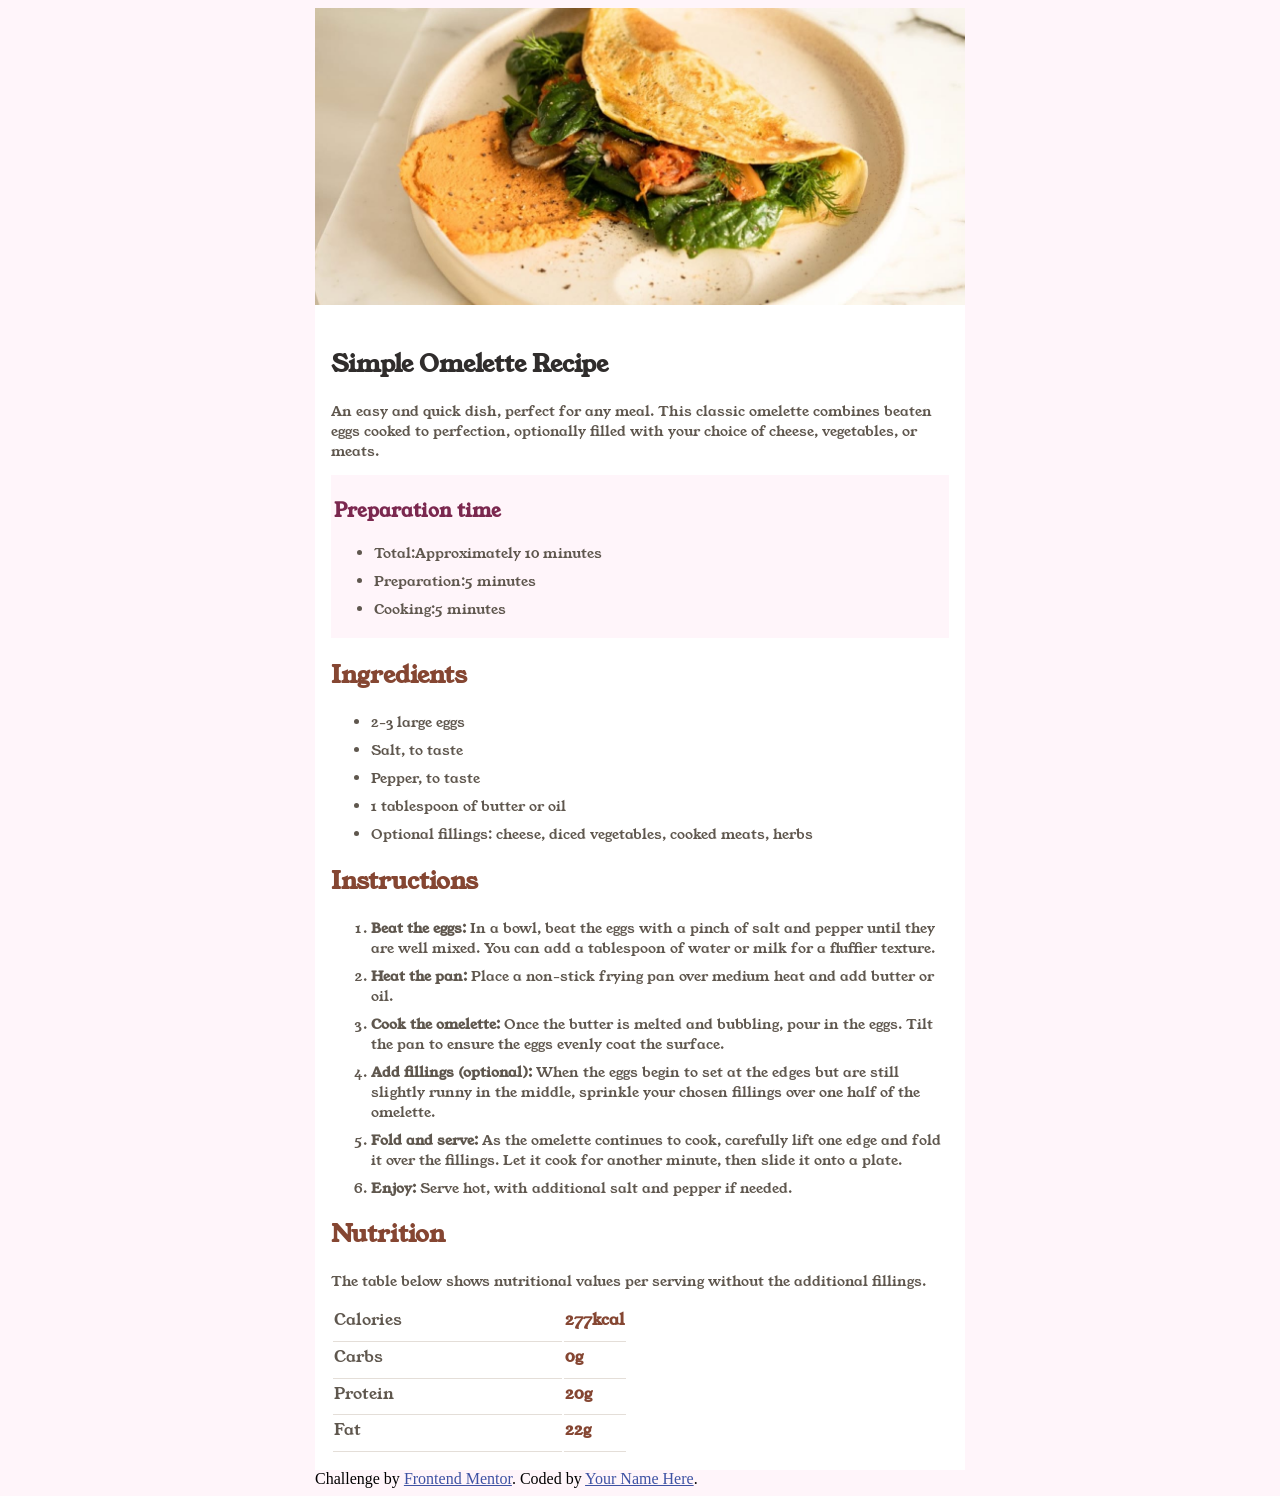
==== index.html @ c18b60cf "TypeAnyName" ====
<!DOCTYPE html>
<html lang="en">

<head>
  <meta charset="UTF-8">
  <meta name="viewport" content="width=device-width, initial-scale=1.0">
  <!-- displays site properly based on user's device -->

  <link rel="icon" type="image/png" sizes="32x32" href="./assets/images/favicon-32x32.png">

  <title>Frontend Mentor | Recipe page</title>
  <link rel="preconnect" href="https://fonts.googleapis.com">
<link rel="preconnect" href="https://fonts.gstatic.com" crossorigin>
<link href="https://fonts.googleapis.com/css2?family=Young+Serif&display=swap" rel="stylesheet">

 <link rel="stylesheet" href="style.css">
</head>

<body>
  <main>
    <img src="assets/images/image-omelette.jpeg" alt="" width="100%">
    <article>
      <h1> Simple Omelette Recipe </h1>
      <p> An easy and quick dish, perfect for any meal. This classic omelette combines beaten eggs cooked
        to perfection, optionally filled with your choice of cheese, vegetables, or meats.</p>
      <div class="preparation">
        <h3>Preparation time</h3>
        <ul>
          <li><span>Total:</span>Approximately 10 minutes</li>
          <li><span> Preparation:</span>5 minutes</li>
          <li><span>Cooking:</span>5 minutes</li>
        </ul>
      </div>
      <div>
        <h2>Ingredients</h2>
        <ul>
          <li>2-3 large eggs</li>
          <li>Salt, to taste</li>
          <li>Pepper, to taste</li>
          <li>1 tablespoon of butter or oil</li>
          <li >Optional fillings: cheese, diced vegetables, cooked meats, herbs</li>
        </ul>

      </div>

      <div>
        <h2>Instructions</h2>
        <ol>
          <li><span>Beat the eggs:</span> In a bowl, beat the eggs with a pinch of salt and pepper until they are well mixed. You can
            add a tablespoon of water or milk for a fluffier texture.</li>
          <li> <span>Heat the pan:</span> Place a non-stick frying pan over medium heat and add butter or oil.</li>
          <li><span>Cook the omelette:</span>  Once the butter is melted and bubbling, pour in the eggs. Tilt the pan to ensure the
            eggs evenly coat the surface.</li>
          <li><span>Add fillings (optional):</span>  When the eggs begin to set at the edges but are still slightly runny in the
            middle, sprinkle your chosen fillings over one half of the omelette.</li>
          <li> <span>Fold and serve:</span> As the omelette continues to cook, carefully lift one edge and fold it over the
            fillings. Let it cook for another minute, then slide it onto a plate.</li>
          <li><span>Enjoy:</span> Serve hot, with additional salt and pepper if needed.</li>
        </ol>
      </div>
      <div>
        <h2>Nutrition</h2>
        <p>
          The table below shows nutritional values per serving without the additional fillings.

        </p>
      </div>


<table>
  <tr>
    <td>Calories</td>
    <td>277kcal</td>
  </tr>
  <tr>
    <td> Carbs</td>
    <td> 0g</td>
  </tr>
  <tr>
    <td>Protein</td>
    <td>20g</td>
  </tr>
  <tr>
    <td>Fat</td>
    <td>22g</td>
  </tr>
</table>


    </article>

  </main>

  <div class="attribution">
    Challenge by <a href="https://www.frontendmentor.io?ref=challenge" target="_blank">Frontend Mentor</a>.
    Coded by <a href="#">Your Name Here</a>.
  </div>
</body>

</html>
---- style.css ----
.attribu tion {
      font-size: 11px;
      text-align: center;

    }

    .attribution a {
      color: hsl(228, 45%, 44%); }

      :root{
--White: hsl(0, 0%, 100%);
--Stone-100: hsl(30, 54%, 90%);
--Stone-150: hsl(30, 18%, 87%);
--Stone-600: hsl(30, 10%, 34%);
--Stone-900: hsl(24, 5%, 18%);
--Brown-800: hsl(14, 45%, 36%);
--Rose-800: hsl(332, 51%, 32%);
--Rose-50: hsl(330, 100%, 98%);

      }

      .young-serif-regular {
  font-family: "Young Serif", serif;
  font-weight: 400;
  font-style: normal;
}


      body{

        background-color: var(--Rose-50);
        display: grid;
        place-content: center;
        height: 100%;
        
      }
      main{         
        font-family: "Young Serif", serif;
        font-weight: 400;
        max-width: 650px;
        background-color: var(--White);
      }
      article{
        padding: 1rem;

      }
      .preparation{
        background-color: var(--Rose-50);
        color: var(--Rose-800);
        padding: 0.2rem;
      }
      .preparation li{
         list-style-type: var(--Rose-800);

      }
      h1{
        color: var(--Stone-900);
        font-weight: 700;

      }
      h2{
        color: var(--Brown-800);
        font-weight: 600;
      }
      p , li{
        color: var(--Stone-600);
        font-size: 14px;
      }
      li{
        list-style-type: var(--Brown-800);
        margin-top: .5rem;
        

      }
      ol li span{
        font-weight: bold;
      }
      
    td{
        border-bottom: 1px solid var(--Stone-150);
        padding-bottom: .6rem;
    }
    td:nth-child(even){
        color: var(--Brown-800);
        font-weight: 700;
    }
    td:nth-child(odd){
                padding-right: 10rem;
        color: var(--Stone-600);
    }

    @media screen and (max-width: 600px) {
        main{
            max-width: 400px;
        }
        
    }
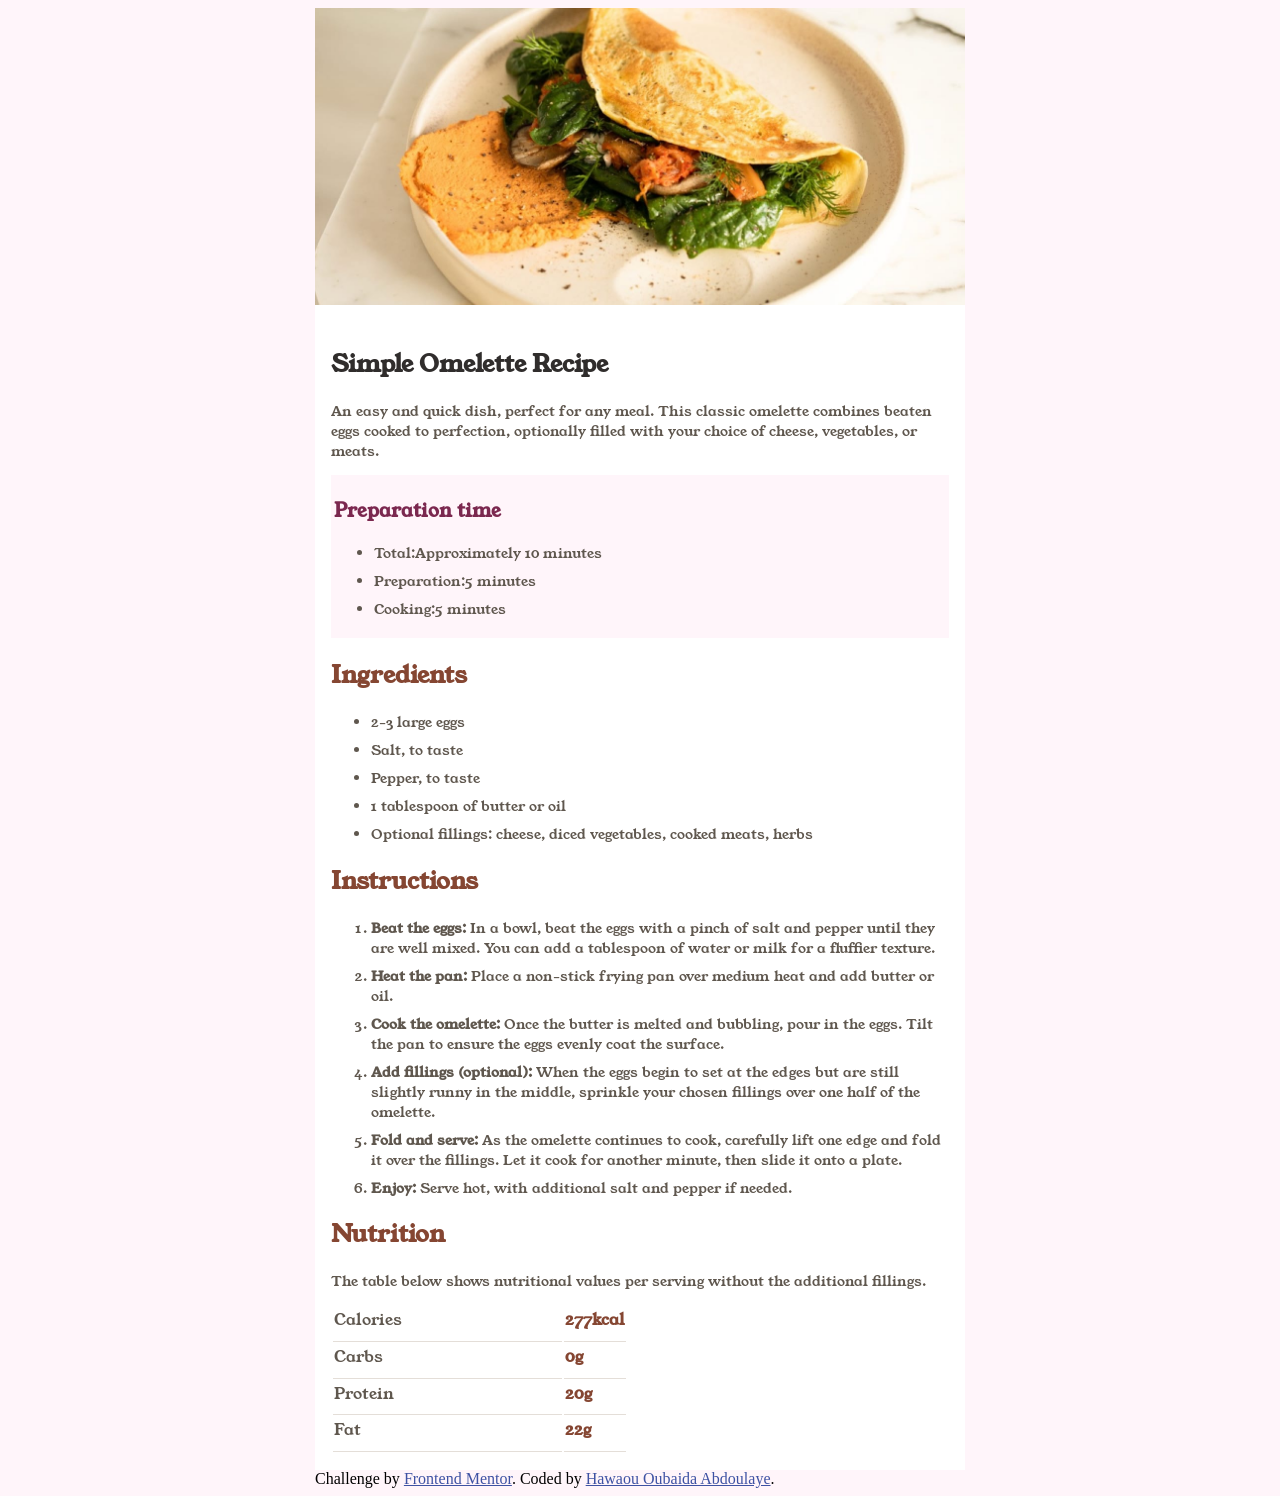
==== commit 7f948e4f: "I added meta tags for desc kw and author" ====
--- a/index.html
+++ b/index.html
@@ -5,7 +5,9 @@
   <meta charset="UTF-8">
   <meta name="viewport" content="width=device-width, initial-scale=1.0">
   <!-- displays site properly based on user's device -->
-
+   <meta name="keywords" content="recipe, omelette, cooking, food, easy recipe, easy cooking, breakfast, lunch, dinner, quick meal, classic recipe , easy omelette recipe, frontend mentor, coding challenge, design to code practice">
+   <meta name="author" content="Hawaou Oubaida Abdoulaye">
+   <meta name="description" content="A simple and delicious omelette recipe that is perfect for any meal. This classic dish combines beaten eggs cooked to perfection, optionally filled with your choice of cheese, vegetables, or meats. With a preparation time of approximately 10 minutes, this recipe is ideal for a quick and satisfying meal. The nutritional values per serving are also provided for those looking to keep track of their intake.">
   <link rel="icon" type="image/png" sizes="32x32" href="./assets/images/favicon-32x32.png">
 
   <title>Frontend Mentor | Recipe page</title>
@@ -93,7 +95,7 @@
 
   <div class="attribution">
     Challenge by <a href="https://www.frontendmentor.io?ref=challenge" target="_blank">Frontend Mentor</a>.
-    Coded by <a href="#">Your Name Here</a>.
+    Coded by <a href="#">Hawaou Oubaida Abdoulaye</a>.
   </div>
 </body>
 
